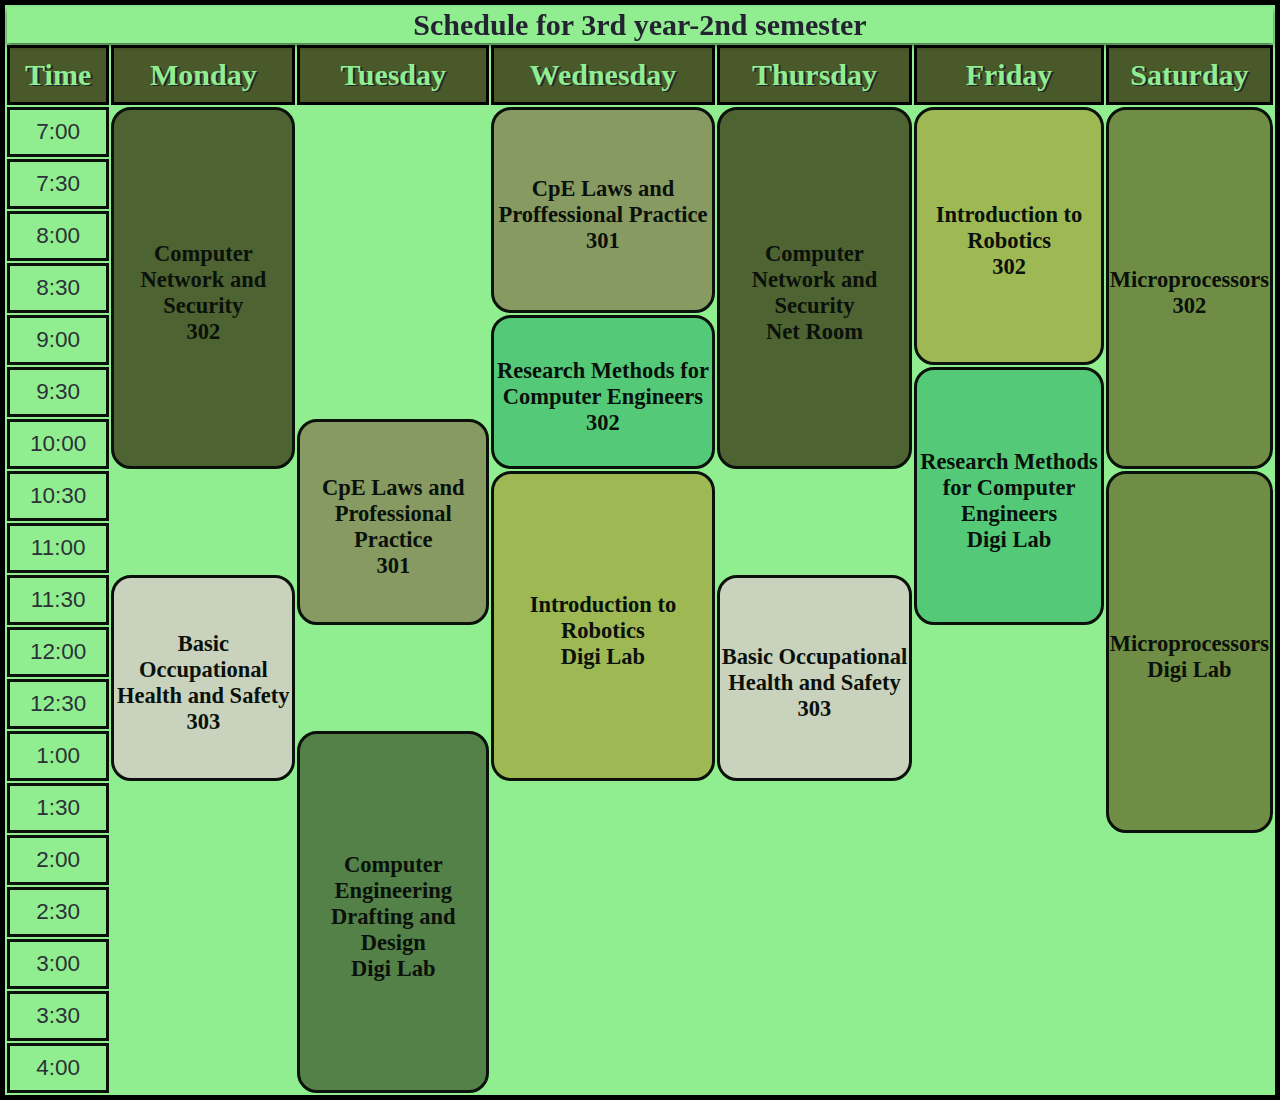
==== 2nd Sem 3rd Year/index.html @ c02b21b0 "Add files via upload" ====
<!DOCTYPE html>
<html lang="en">
<head>
    <meta charset="UTF-8">
    <meta name="viewport" content="width=device-width, initial-scale=1.0">
    <title>Schedule 3rd year -second semester</title>
    <link rel="stylesheet" href="schedule.css">
</head>
<body>
    
    <table class="a">
        <thead class="a">
            <th colspan="7px">Schedule for 3rd year-2nd semester</th>
        </thead>
        <thead>
            <tr>
                <th class="time">Time</th>
                <th class="days">Monday</th>
                <th class="days">Tuesday</th>
                <th class="days">Wednesday</th>
                <th class="days">Thursday</th>
                <th class="days">Friday</th>
                <th class="days">Saturday</th>
            </tr>
        </thead>
        <tbody>
            <tr>
                <td class="all-time">7:00</td>
                <td class="all-sub" rowspan="7px" bgcolor="#49592a">Computer Network and Security<br>302</td></td>
                <td></td>
                <td class="all-sub" rowspan="4px" bgcolor="#86945e">CpE Laws and Proffessional Practice<br>301</br></td>
                <td class="all-sub" rowspan="7px" bgcolor="#49592a">Computer Network and Security<br>Net Room</br></td>
                <td class="all-sub" rowspan="5px" bgcolor="#a0b450">Introduction to Robotics<br>302</br></td>
                <td class="all-sub" rowspan="7px" bgcolor="#6e8641">Microprocessors<br>302</br></td>
            </tr>
            <tr>
                <td class="all-time">7:30</td>
            </tr>
            <tr>
                <td class="all-time">8:00</td>
            </tr>
            <tr>
                <td class="all-time">8:30</td>
            </tr>
            <tr>
                <td class="all-time">9:00</td>
                <td></td>
                <td class="all-sub" rowspan="3px" bgcolor="#50C878">Research Methods for Computer Engineers<br>302</br></td>
                
                
            </tr>
            <tr>
                <td class="all-time">9:30</td>
                <td></td>
                <td class="all-sub" rowspan="5px" bgcolor="#50C878">Research Methods for Computer Engineers<br>Digi Lab</br></td>
               
            </tr>
            <tr>
                <td class="all-time">10:00</td>
                <td class="all-sub" rowspan="4px" bgcolor="#86945e">CpE Laws and Professional Practice<br>301</br></td>
                
            </tr>
            <tr>
                <td class="all-time">10:30</td>
                <td></td>
                <td class="all-sub" rowspan="6px" bgcolor="#a0b450">Introduction to Robotics<br>Digi Lab</br></td>
                <td></td>
                <td class="all-sub" rowspan="7px" bgcolor="#6e8641">Microprocessors<br>Digi Lab</br></td>
                
            </tr>
            <tr>
                <td class="all-time">11:00</td>
            </tr>
            <tr>
                <td class="all-time">11:30</td>
                <td class="all-sub" rowspan="4px" bgcolor="#cdd0c0">Basic Occupational Health and Safety<br>303</br></td>
                
                <td class="all-sub" rowspan="4px" bgcolor="#cdd0c0">Basic Occupational Health and Safety<br>303</br></td>
            </tr>
            <tr>
                <td class="all-time">12:00</td>
            </tr>
            <tr>
                <td class="all-time">12:30</td>
            </tr>
            <tr>
                <td class="all-time">1:00</td>
                <td class="all-sub" rowspan="7px" bgcolor="#4F7942">Computer Engineering Drafting and Design<br>Digi Lab</br></td>
               
            </tr>
            <tr>
                <td class="all-time">1:30</td>
            </tr>
            <tr>
                <td class="all-time">2:00</td>
            </tr>
            <tr>
                <td class="all-time">2:30</td>
            </tr>
            <tr>
                <td class="all-time">3:00</td>
            </tr>
            <tr>
                <td class="all-time">3:30</td>
            </tr>
            <tr>
                <td class="all-time">4:00</td>
            </tr>
        </tbody>
        <tfoot></tfoot>
    </table>
</body>
</html>
---- 2nd Sem 3rd Year/schedule.css ----
body{
    font-family: Arial, Helvetica, sans-serif;
    margin: 0;
    padding: 0;
}

table.a{
    table-layout: auto;
    width: 100%;
    background-color:	#90EE90;
    background-image: url("https://images.alphacoders.com/134/1342041.png");
    background-size: cover;
    border-collapse: separate;
    border: 5px solid black;
    box-shadow: 0 3px 5px rgba(0, 0, 0, 0.5);
}
thead.a{
    table-layout: auto;
    width: 100%;
    color:#242331;
    background-color:	#90EE90;
    border-collapse: collapse;
    box-shadow: 0 3px 5px rgba(0, 0, 0, 0.5);
    border: 5px solid black;
    text-align: center;
    position: sticky;
    top: 0;
    z-index: 1;
   
}
th{
    font-family: 'Times New Roman', Times, serif;
    font-size: 30px;
    

}

.time{
    color: 	#90EE90;
    background-color: #49592a;
    border: solid black;
    padding: 0;
    text-align: center;
    font-weight: bold;
    font-size: 30px;
    text-shadow: 2px 1px #242331;
    
}
.days{
    color: 	#90EE90;
    background-color: #49592a;
    border: solid black;
    padding: 10px;
    text-align: center;
    text-shadow: 2px 1px #242331;
    
}
.all-time{
    color: #242331;
    background-color: #90EE90;
    opacity: .93;
    text-align: center;
    padding-top: 9px;
    padding-bottom: 9px;
    padding-left: 20px;
    padding-right: 20px;
    border-style: solid;
    border-color: black
    
}
.all-sub{
    text-align: center;
    padding-top: 10px;
    border-style: solid;
    border-color: black;
    border-radius: 20px;
    font-family: Georgia, 'Times New Roman', Times, serif;
    font-weight: bold;
    opacity: .93;
}
td{
    font-family: 'Franklin Gothic Medium', 'Arial Narrow', Arial, sans-serif;
    font-size: 22.5px;
}
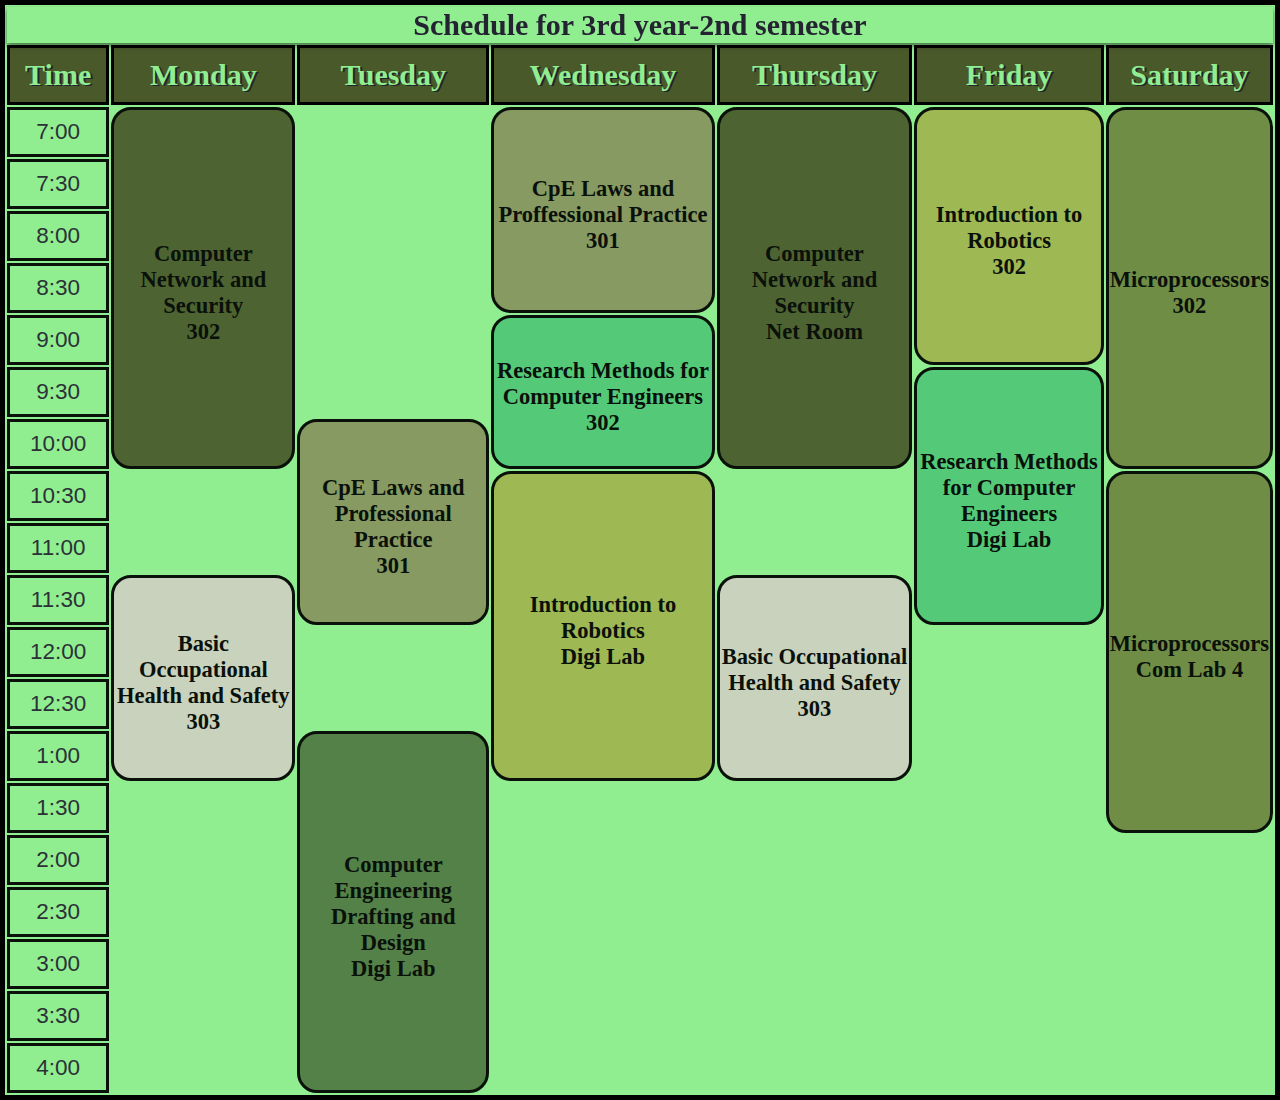
==== commit 94a20323: "index.html" ====
--- a/2nd Sem 3rd Year/index.html
+++ b/2nd Sem 3rd Year/index.html
@@ -65,7 +65,7 @@
                 <td></td>
                 <td class="all-sub" rowspan="6px" bgcolor="#a0b450">Introduction to Robotics<br>Digi Lab</br></td>
                 <td></td>
-                <td class="all-sub" rowspan="7px" bgcolor="#6e8641">Microprocessors<br>Digi Lab</br></td>
+                <td class="all-sub" rowspan="7px" bgcolor="#6e8641">Microprocessors<br>Com Lab 4</br></td>
                 
             </tr>
             <tr>
@@ -110,4 +110,4 @@
         <tfoot></tfoot>
     </table>
 </body>
-</html>+</html>
